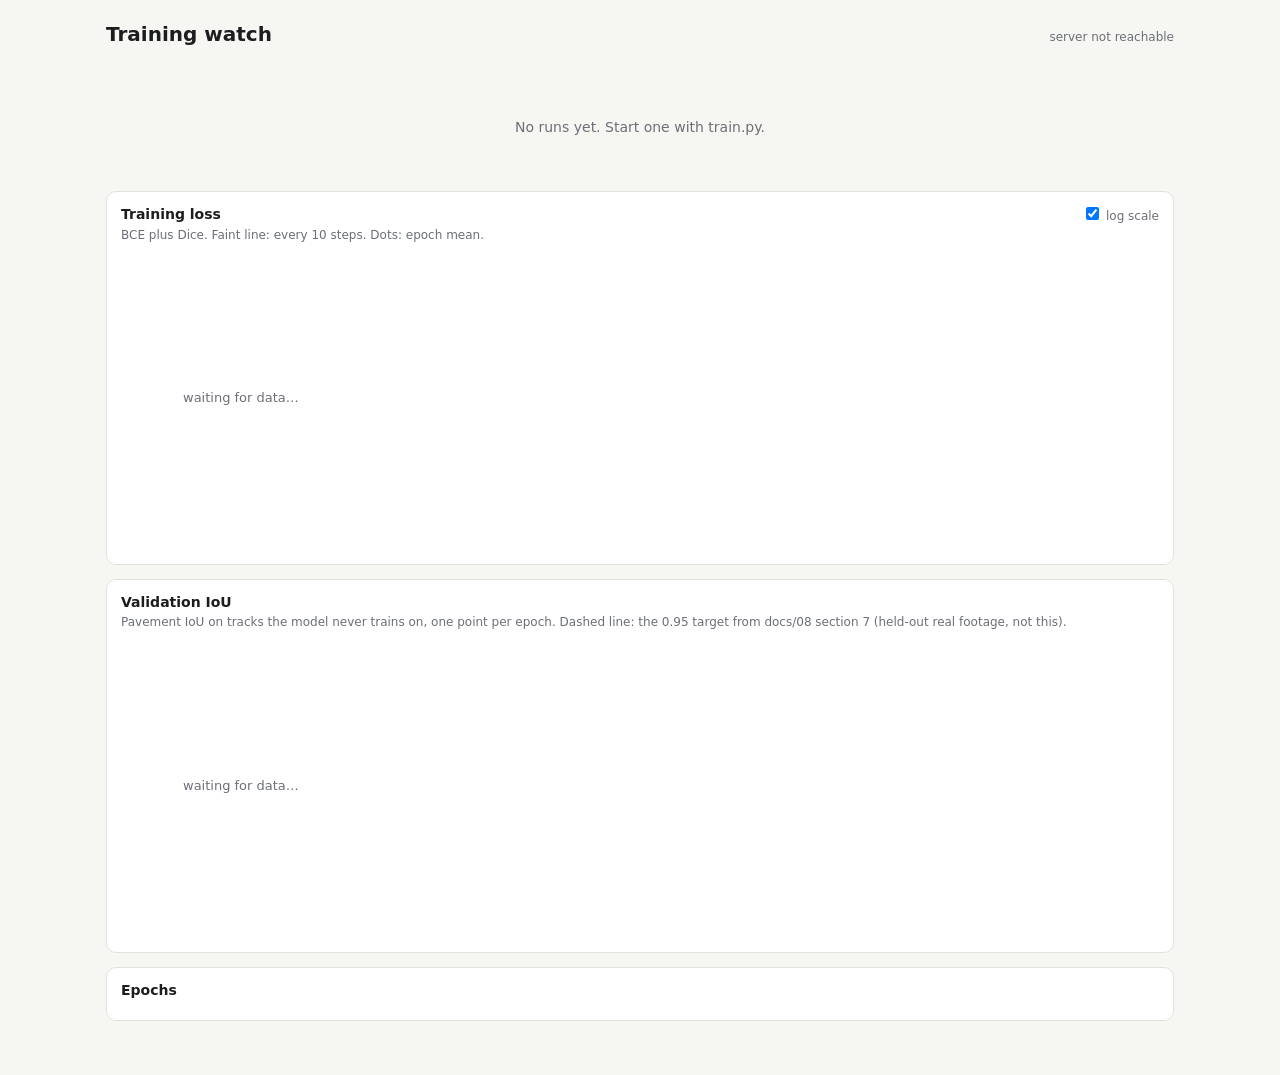
==== training/perception/web/watch.html @ 486af084 "perception: camera to edges to planner, and the first segmenter training pipeline The stack can now " ====
<!doctype html>
<html lang="en">
<head>
<meta charset="utf-8">
<meta name="viewport" content="width=device-width, initial-scale=1">
<title>Training watch</title>
<style>
:root{--bg:#f6f6f3;--panel:#fff;--ink:#1c1d1f;--mute:#6b6f76;--line:#e2e2dc;--grid:#ececE6;--c0:#2a6fdb;--c1:#d9531e;--c2:#1f9d6b;--c3:#8a4fd0;--good:#1f9d6b;--warn:#c98a00;--bad:#c2372b}
@media (prefers-color-scheme:dark){:root{--bg:#141517;--panel:#1c1e21;--ink:#ececea;--mute:#9a9ea6;--line:#2c2f34;--grid:#25282c;--c0:#6ea2ff;--c1:#ff8a5c;--c2:#4cd39b;--c3:#b98cf0;--good:#4cd39b;--warn:#e3b341;--bad:#ff7b6e}}
*{box-sizing:border-box}
body{margin:0;background:var(--bg);color:var(--ink);font:14px/1.45 system-ui,-apple-system,sans-serif}
main{max-width:1100px;margin:0 auto;padding:20px 16px 40px}
header{display:flex;flex-wrap:wrap;gap:12px;align-items:baseline;justify-content:space-between;margin-bottom:14px}
h1{font-size:20px;margin:0}
.sub{color:var(--mute);font-size:12px}
.runs{display:flex;flex-wrap:wrap;gap:8px;margin-bottom:14px}
.chip{display:flex;align-items:center;gap:7px;border:1px solid var(--line);background:var(--panel);border-radius:999px;padding:4px 12px 4px 9px;cursor:pointer;user-select:none;font-size:13px}
.chip.off{opacity:.45}
.dot{width:10px;height:10px;border-radius:50%}
.state{font-size:11px;color:var(--mute)}
.cards{display:grid;grid-template-columns:repeat(auto-fit,minmax(150px,1fr));gap:10px;margin-bottom:14px}
.card{background:var(--panel);border:1px solid var(--line);border-radius:10px;padding:10px 12px}
.card b{display:block;font-size:22px;font-variant-numeric:tabular-nums;font-weight:600}
.card span{color:var(--mute);font-size:12px}
.panel{background:var(--panel);border:1px solid var(--line);border-radius:10px;padding:12px 14px;margin-bottom:14px}
.panel h2{font-size:14px;margin:0 0 2px}
.panel p{margin:0 0 8px;color:var(--mute);font-size:12px}
.tools{float:right;font-size:12px;color:var(--mute)}
.tools label{cursor:pointer}
canvas{width:100%;height:300px;display:block}
table{width:100%;border-collapse:collapse;font-variant-numeric:tabular-nums;font-size:13px}
th,td{text-align:right;padding:4px 8px;border-bottom:1px solid var(--line)}
th:first-child,td:first-child{text-align:left}
th{color:var(--mute);font-weight:500}
#tip{position:fixed;pointer-events:none;background:var(--panel);border:1px solid var(--line);border-radius:8px;padding:6px 9px;font-size:12px;box-shadow:0 4px 14px rgba(0,0,0,.15);display:none;font-variant-numeric:tabular-nums}
.empty{color:var(--mute);padding:40px 0;text-align:center}
</style>
</head>
<body>
<main>
<header><h1>Training watch</h1><div class="sub" id="stamp">connecting…</div></header>
<div class="runs" id="runs"></div>
<div class="cards" id="cards"></div>
<section class="panel">
<span class="tools"><label><input type="checkbox" id="log" checked> log scale</label></span>
<h2>Training loss</h2><p>BCE plus Dice. Faint line: every 10 steps. Dots: epoch mean.</p>
<canvas id="loss"></canvas>
</section>
<section class="panel">
<h2>Validation IoU</h2><p>Pavement IoU on tracks the model never trains on, one point per epoch. Dashed line: the 0.95 target from docs/08 section 7 (held-out real footage, not this).</p>
<canvas id="iou"></canvas>
</section>
<section class="panel"><h2>Epochs</h2><p id="tablenote"></p><table id="table"></table></section>
</main>
<div id="tip"></div>
<script>
const COLORS=['--c0','--c1','--c2','--c3'];
let runs=[],hidden=new Set(),hover=null;
const $=id=>document.getElementById(id);
const css=n=>getComputedStyle(document.documentElement).getPropertyValue(n).trim();
const fmtT=s=>s==null?'–':s<90?Math.round(s)+' s':(s/60).toFixed(1)+' min';
const colorOf=i=>css(COLORS[i%COLORS.length]);

async function poll(){
  try{
    runs=await (await fetch('/api/runs',{cache:'no-store'})).json();
    $('stamp').textContent='updated '+new Date().toLocaleTimeString();
  }catch(e){$('stamp').textContent='server not reachable';}
  render();
}
function render(){
  const chips=$('runs');chips.innerHTML='';
  runs.forEach((r,i)=>{
    const c=document.createElement('div');c.className='chip'+(hidden.has(r.name)?' off':'');
    c.innerHTML=`<span class="dot" style="background:${colorOf(i)}"></span>${r.name}<span class="state">${r.status}</span>`;
    c.onclick=()=>{hidden.has(r.name)?hidden.delete(r.name):hidden.add(r.name);render();};
    chips.append(c);
  });
  const shown=runs.filter(r=>!hidden.has(r.name));
  cards(shown.length?shown[shown.length-1]:null);
  chart($('loss'),shown,'loss');chart($('iou'),shown,'iou');table(shown);
}
function cards(r){
  const el=$('cards');
  if(!r){el.innerHTML='<div class="empty">No runs yet. Start one with train.py.</div>';return}
  const e=r.epochs,last=e[e.length-1],steps=r.steps,lastStep=steps[steps.length-1];
  const best=e.length?Math.max(...e.map(x=>x.val_iou)):null;
  const loss=lastStep?lastStep.loss:last?last.train_loss:null;
  const items=[
    [r.status,'run '+r.name],
    [e.length+' / '+(r.total_epochs??'?'),'epochs done'],
    [loss==null?'–':loss.toFixed(4),'latest training loss'],
    [last?last.val_iou.toFixed(4):'–','latest validation IoU'],
    [best==null?'–':best.toFixed(4),'best validation IoU'],
    [r.status==='running'?fmtT(r.eta_s):fmtT(last?.t),r.status==='running'?'estimated time left':'training time']
  ];
  el.innerHTML=items.map(([b,s])=>`<div class="card"><b>${b}</b><span>${s}</span></div>`).join('');
}
function table(shown){
  const r=shown[shown.length-1];
  if(!r){$('table').innerHTML='';return}
  $('tablenote').textContent=r.name+(r.parameters?' · '+(r.parameters/1e6).toFixed(2)+' M parameters · '+r.device:'');
  $('table').innerHTML='<tr><th>Epoch</th><th>Train loss</th><th>Val IoU</th><th>Elapsed</th></tr>'+
    r.epochs.slice().reverse().map(e=>`<tr><td>${e.epoch}</td><td>${e.train_loss.toFixed(4)}</td><td>${e.val_iou.toFixed(4)}</td><td>${fmtT(e.t)}</td></tr>`).join('');
}
function series(r,kind){
  if(kind==='loss'){
    const raw=r.steps.map(s=>({x:s.step,y:s.loss}));
    const ep=r.epochs.map(e=>({x:e.step??e.epoch,y:e.train_loss,epoch:e.epoch}));
    return {raw,pts:ep,xEpoch:r.epochs.length&&r.epochs[0].step==null};
  }
  return {raw:[],pts:r.epochs.map(e=>({x:e.step??e.epoch,y:e.val_iou,epoch:e.epoch}))};
}
function chart(canvas,shown,kind){
  const dpr=devicePixelRatio||1,rect=canvas.getBoundingClientRect();
  canvas.width=rect.width*dpr;canvas.height=rect.height*dpr;
  const g=canvas.getContext('2d');g.scale(dpr,dpr);
  const W=rect.width,H=rect.height,L=52,R=12,T=8,B=40;
  g.clearRect(0,0,W,H);
  const all=shown.map((r,i)=>({r,i,s:series(r,kind)}));
  const pts=all.flatMap(a=>[...a.s.raw,...a.s.pts]);
  if(!pts.length){g.fillStyle=css('--mute');g.font='13px system-ui';g.fillText('waiting for data…',L+10,H/2);return}
  // x is epochs when a run only has the log; otherwise steps. Normalise per run to epochs.
  const xs=a=>{const per=a.r.args?.tracks?Math.floor(a.r.args.tracks*a.r.args.frames/a.r.args.batch):null;
    return p=>a.s.xEpoch||!per?p.x:p.x/per;};
  let xmax=0,ymin=Infinity,ymax=-Infinity;
  const log=kind==='loss'&&$('log').checked;
  const ty=v=>log?Math.log10(Math.max(v,1e-4)):v;
  all.forEach(a=>{const f=xs(a);[...a.s.raw,...a.s.pts].forEach(p=>{xmax=Math.max(xmax,f(p));ymin=Math.min(ymin,ty(p.y));ymax=Math.max(ymax,ty(p.y));});});
  if(kind==='iou'){ymin=Math.min(ymin,0.9);ymax=Math.max(ymax,0.96);}
  const pad=(ymax-ymin)*0.08||0.05;ymin-=pad;ymax+=pad;
  xmax=Math.max(xmax,1);
  const X=v=>L+v/xmax*(W-L-R),Y=v=>T+(1-(ty(v)-ymin)/(ymax-ymin))*(H-T-B);
  g.font='11px system-ui';g.textBaseline='middle';
  // grid
  const ticks=5;
  for(let k=0;k<=ticks;k++){
    const v=ymin+(ymax-ymin)*k/ticks,py=T+(1-k/ticks)*(H-T-B);
    g.strokeStyle=css('--grid');g.beginPath();g.moveTo(L,py);g.lineTo(W-R,py);g.stroke();
    g.fillStyle=css('--mute');g.textAlign='right';
    g.fillText(log?Math.pow(10,v).toFixed(3):v.toFixed(3),L-6,py);
  }
  g.textAlign='center';g.textBaseline='top';
  const xt=Math.min(Math.ceil(xmax),12);
  for(let k=0;k<=xt;k++){const v=xmax*k/xt;g.fillStyle=css('--mute');g.fillText(v.toFixed(v%1?1:0),X(v),H-B+7);}
  g.fillStyle=css('--mute');g.fillText('epoch',(L+W-R)/2,H-16);
  if(kind==='iou'&&0.95>=ymin&&0.95<=ymax){
    g.setLineDash([5,4]);g.strokeStyle=css('--mute');g.beginPath();g.moveTo(L,Y(0.95));g.lineTo(W-R,Y(0.95));g.stroke();g.setLineDash([]);
  }
  const hits=[];
  all.forEach(a=>{
    const f=xs(a),col=colorOf(a.i);
    if(a.s.raw.length){
      g.strokeStyle=col;g.globalAlpha=.28;g.lineWidth=1;g.beginPath();
      a.s.raw.forEach((p,k)=>k?g.lineTo(X(f(p)),Y(p.y)):g.moveTo(X(f(p)),Y(p.y)));g.stroke();g.globalAlpha=1;
    }
    g.strokeStyle=col;g.lineWidth=2;g.beginPath();
    a.s.pts.forEach((p,k)=>k?g.lineTo(X(f(p)),Y(p.y)):g.moveTo(X(f(p)),Y(p.y)));g.stroke();
    g.fillStyle=col;
    a.s.pts.forEach(p=>{g.beginPath();g.arc(X(f(p)),Y(p.y),3.5,0,7);g.fill();hits.push({px:X(f(p)),py:Y(p.y),p,name:a.r.name,col});});
  });
  canvas._hits=hits;
  if(hover&&hover.canvas===canvas){
    const h=hover.hit;g.strokeStyle=h.col;g.lineWidth=2;g.beginPath();g.arc(h.px,h.py,6.5,0,7);g.stroke();
  }
}
for(const id of ['loss','iou']){
  const c=$(id);
  c.addEventListener('mousemove',e=>{
    const r=c.getBoundingClientRect(),x=e.clientX-r.left,y=e.clientY-r.top;
    let best=null,d=1e9;(c._hits||[]).forEach(h=>{const dd=Math.hypot(h.px-x,h.py-y);if(dd<d){d=dd;best=h}});
    const tip=$('tip');
    if(best&&d<28){
      hover={canvas:c,hit:best};
      tip.style.display='block';tip.style.left=e.clientX+14+'px';tip.style.top=e.clientY+14+'px';
      tip.innerHTML=`<b>${best.name}</b> · epoch ${best.p.epoch}<br>${id==='loss'?'train loss':'val IoU'} ${best.p.y.toFixed(4)}`;
    }else{hover=null;tip.style.display='none';}
    render();
  });
  c.addEventListener('mouseleave',()=>{hover=null;$('tip').style.display='none';render();});
}
$('log').onchange=render;
addEventListener('resize',render);
poll();setInterval(poll,3000);
</script>
</body>
</html>
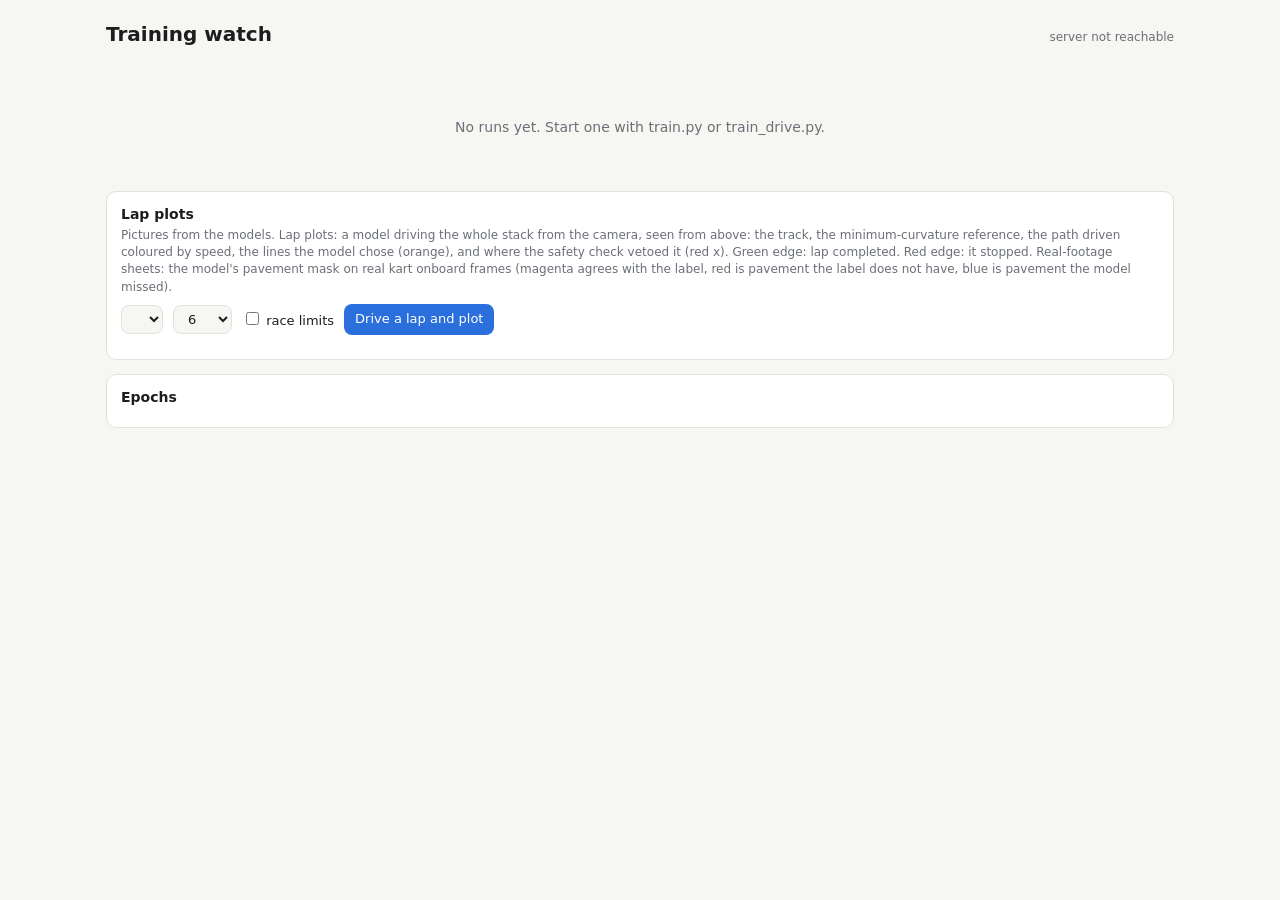
==== commit 320106d8: "perception: a driving model, DAgger, a lap-time search, and real-footage tooling DriveNet adds a dri" ====
--- a/training/perception/web/watch.html
+++ b/training/perception/web/watch.html
@@ -5,8 +5,8 @@
 <meta name="viewport" content="width=device-width, initial-scale=1">
 <title>Training watch</title>
 <style>
-:root{--bg:#f6f6f3;--panel:#fff;--ink:#1c1d1f;--mute:#6b6f76;--line:#e2e2dc;--grid:#ececE6;--c0:#2a6fdb;--c1:#d9531e;--c2:#1f9d6b;--c3:#8a4fd0;--good:#1f9d6b;--warn:#c98a00;--bad:#c2372b}
-@media (prefers-color-scheme:dark){:root{--bg:#141517;--panel:#1c1e21;--ink:#ececea;--mute:#9a9ea6;--line:#2c2f34;--grid:#25282c;--c0:#6ea2ff;--c1:#ff8a5c;--c2:#4cd39b;--c3:#b98cf0;--good:#4cd39b;--warn:#e3b341;--bad:#ff7b6e}}
+:root{--bg:#f6f6f3;--panel:#fff;--ink:#1c1d1f;--mute:#6b6f76;--line:#e2e2dc;--grid:#ececE6;--c0:#2a6fdb;--c1:#d9531e;--c2:#1f9d6b;--c3:#8a4fd0;--c4:#c98a00;--good:#1f9d6b;--warn:#c98a00;--bad:#c2372b}
+@media (prefers-color-scheme:dark){:root{--bg:#141517;--panel:#1c1e21;--ink:#ececea;--mute:#9a9ea6;--line:#2c2f34;--grid:#25282c;--c0:#6ea2ff;--c1:#ff8a5c;--c2:#4cd39b;--c3:#b98cf0;--c4:#e3b341;--good:#4cd39b;--warn:#e3b341;--bad:#ff7b6e}}
 *{box-sizing:border-box}
 body{margin:0;background:var(--bg);color:var(--ink);font:14px/1.45 system-ui,-apple-system,sans-serif}
 main{max-width:1100px;margin:0 auto;padding:20px 16px 40px}
@@ -22,18 +22,32 @@
 .card{background:var(--panel);border:1px solid var(--line);border-radius:10px;padding:10px 12px}
 .card b{display:block;font-size:22px;font-variant-numeric:tabular-nums;font-weight:600}
 .card span{color:var(--mute);font-size:12px}
+.grid2{display:grid;grid-template-columns:repeat(auto-fit,minmax(480px,1fr));gap:14px}
 .panel{background:var(--panel);border:1px solid var(--line);border-radius:10px;padding:12px 14px;margin-bottom:14px}
 .panel h2{font-size:14px;margin:0 0 2px}
 .panel p{margin:0 0 8px;color:var(--mute);font-size:12px}
 .tools{float:right;font-size:12px;color:var(--mute)}
 .tools label{cursor:pointer}
-canvas{width:100%;height:300px;display:block}
+canvas{width:100%;height:240px;display:block}
 table{width:100%;border-collapse:collapse;font-variant-numeric:tabular-nums;font-size:13px}
 th,td{text-align:right;padding:4px 8px;border-bottom:1px solid var(--line)}
 th:first-child,td:first-child{text-align:left}
 th{color:var(--mute);font-weight:500}
 #tip{position:fixed;pointer-events:none;background:var(--panel);border:1px solid var(--line);border-radius:8px;padding:6px 9px;font-size:12px;box-shadow:0 4px 14px rgba(0,0,0,.15);display:none;font-variant-numeric:tabular-nums}
 .empty{color:var(--mute);padding:40px 0;text-align:center}
+.drive{display:flex;flex-wrap:wrap;gap:10px;align-items:center;margin:4px 0 12px;font-size:13px}
+.drive select,.drive button{font:inherit;color:var(--ink);background:var(--bg);border:1px solid var(--line);border-radius:8px;padding:5px 10px}
+.drive button{cursor:pointer;background:var(--c0);color:#fff;border-color:transparent}
+.drive button:disabled{opacity:.5;cursor:default}
+.gallery{display:grid;grid-template-columns:repeat(auto-fill,minmax(300px,1fr));gap:12px}
+.shot{border:1px solid var(--line);border-radius:10px;overflow:hidden;background:var(--bg);cursor:zoom-in}
+.shot.ok{border-top:3px solid var(--good)}.shot.bad{border-top:3px solid var(--bad)}
+.shot img{width:100%;display:block;background:#d7d7d2}
+.shot div{padding:7px 10px;font-size:12px;color:var(--mute);font-variant-numeric:tabular-nums}
+.shot b{color:var(--ink);font-weight:600}
+#lightbox{position:fixed;inset:0;background:rgba(0,0,0,.85);display:none;align-items:center;justify-content:center;z-index:9;cursor:zoom-out}
+#lightbox img{max-width:94vw;max-height:94vh;border-radius:8px}
+@media (max-width:560px){.grid2{grid-template-columns:1fr}.gallery{grid-template-columns:1fr}}
 </style>
 </head>
 <body>
@@ -41,34 +55,61 @@
 <header><h1>Training watch</h1><div class="sub" id="stamp">connecting…</div></header>
 <div class="runs" id="runs"></div>
 <div class="cards" id="cards"></div>
-<section class="panel">
-<span class="tools"><label><input type="checkbox" id="log" checked> log scale</label></span>
-<h2>Training loss</h2><p>BCE plus Dice. Faint line: every 10 steps. Dots: epoch mean.</p>
-<canvas id="loss"></canvas>
+<section class="panel" id="lapsec">
+<h2>Lap plots</h2>
+<p>Pictures from the models. Lap plots: a model driving the whole stack from the camera, seen from above: the track, the minimum-curvature reference, the path driven coloured by speed, the lines the model chose (orange), and where the safety check vetoed it (red x). Green edge: lap completed. Red edge: it stopped. Real-footage sheets: the model's pavement mask on real kart onboard frames (magenta agrees with the label, red is pavement the label does not have, blue is pavement the model missed).</p>
+<div class="drive">
+<select id="plotrun"></select>
+<select id="plotcap"><option>4</option><option selected>6</option><option>8</option><option>10</option><option>12</option></select>
+<label><input type="checkbox" id="plotrace"> race limits</label>
+<button id="plotgo">Drive a lap and plot</button><span class="sub" id="plotstate"></span>
+</div>
+<div class="gallery" id="gallery"></div>
 </section>
-<section class="panel">
-<h2>Validation IoU</h2><p>Pavement IoU on tracks the model never trains on, one point per epoch. Dashed line: the 0.95 target from docs/08 section 7 (held-out real footage, not this).</p>
-<canvas id="iou"></canvas>
-</section>
+<div id="lightbox"><img id="lightimg" alt=""></div>
+<div class="grid2" id="panels"></div>
 <section class="panel"><h2>Epochs</h2><p id="tablenote"></p><table id="table"></table></section>
 </main>
 <div id="tip"></div>
 <script>
-const COLORS=['--c0','--c1','--c2','--c3'];
-let runs=[],hidden=new Set(),hover=null;
+const COLORS=['--c0','--c1','--c2','--c3','--c4'];
+// Every chart is one of these. `get` reads a value off an epoch row; `lower` marks
+// metrics where smaller is better; `refs` are dashed reference lines.
+const METRICS=[
+  {id:'lap',title:'Best lap time (s)',note:'Slowest of the two worlds (nominal kart, sloppier kart), on pavement 0.25 m narrower than the track file. Dashed: one minute.',epoch:'best_lap_s',lower:true,refs:[{y:60,label:'60 s'}]},
+  {id:'finish',title:'Candidates that finish the lap (fraction)',note:'Of each generation, how many laps complete without leaving the pavement.',epoch:'finished_fraction'},
+  {id:'clear',title:'Best line edge clearance (m)',note:'Closest the best line comes to the pavement edge, in either world. Goal: 0.25 m.',epoch:'best_clearance_m',refs:[{y:0.25,label:'goal 0.25'}]},
+  {id:'loss',title:'Training loss',note:'Faint line: every few steps. Dots: epoch mean.',steps:'loss',epoch:'train_loss',lower:true,log:true},
+  {id:'near',title:'Racing-line error, 2 to 10 m ahead (m)',note:'Mean distance from the expert line on frames never trained on. This is what steering follows. Dashed: a model that ignores the image (1.34 m).',epoch:'line_error_near_m',lower:true,refs:[{y:1.34,label:'blind 1.34'},{y:0.3,label:'target 0.3'}]},
+  {id:'far',title:'Racing-line error, 12 to 24 m ahead (m)',note:'Where the corners are and how they bend. Dashed: blind guess (6.78 m).',epoch:'line_error_far_m',lower:true,refs:[{y:6.78,label:'blind 6.78'}]},
+  {id:'speed',title:'Target-speed error (m/s)',note:'How far its speed request is from the expert. Dashed: blind guess (2.14 m/s).',epoch:'speed_error_mps',lower:true,refs:[{y:2.14,label:'blind 2.14'}]},
+  {id:'real',title:'Real-footage mask IoU (held-out videos)',note:'Pavement mask on real kart onboard frames from videos the model never trained on, against auto-labels. Dashed: the blind guess (lower part of the picture is road) scores 0.47.',epoch:'real_val_iou',refs:[{y:0.47,label:'blind 0.47'}]},
+  {id:'iou',title:'Pavement mask IoU',note:'Pavement mask on unseen frames. Dashed: 0.95.',epoch:'val_iou',refs:[{y:0.95,label:'0.95'}]},
+];
+let runs=[],hidden=new Set(),hover=null,logScale=true;
 const $=id=>document.getElementById(id);
 const css=n=>getComputedStyle(document.documentElement).getPropertyValue(n).trim();
 const fmtT=s=>s==null?'–':s<90?Math.round(s)+' s':(s/60).toFixed(1)+' min';
 const colorOf=i=>css(COLORS[i%COLORS.length]);
+const num=v=>typeof v==='number'&&isFinite(v);
 
 async function poll(){
-  try{
-    runs=await (await fetch('/api/runs',{cache:'no-store'})).json();
-    $('stamp').textContent='updated '+new Date().toLocaleTimeString();
-  }catch(e){$('stamp').textContent='server not reachable';}
+  try{runs=await (await fetch('/api/runs',{cache:'no-store'})).json();$('stamp').textContent='updated '+new Date().toLocaleTimeString();}
+  catch(e){$('stamp').textContent='server not reachable';}
   render();
 }
+function series(r,m){
+  const per=r.steps_per_epoch;
+  const raw=m.steps&&per?r.steps.filter(s=>num(s[m.steps])).map(s=>({x:s.step/per,y:s[m.steps]})):[];
+  const pts=r.epochs.filter(e=>num(e[m.epoch])).map(e=>({x:e.epoch,y:e[m.epoch],epoch:e.epoch}));
+  return {raw,pts};
+}
+let seeded=false;
 function render(){
+  if(!seeded&&runs.length){ // first load: show only runs of the kind most recently active
+    seeded=true;const newest=runs.reduce((a,b)=>b.updated_s_ago<a.updated_s_ago?b:a);
+    runs.forEach(r=>{if(r.kind!==newest.kind)hidden.add(r.name);});
+  }
   const chips=$('runs');chips.innerHTML='';
   runs.forEach((r,i)=>{
     const c=document.createElement('div');c.className='chip'+(hidden.has(r.name)?' off':'');
@@ -76,110 +117,147 @@
     c.onclick=()=>{hidden.has(r.name)?hidden.delete(r.name):hidden.add(r.name);render();};
     chips.append(c);
   });
-  const shown=runs.filter(r=>!hidden.has(r.name));
-  cards(shown.length?shown[shown.length-1]:null);
-  chart($('loss'),shown,'loss');chart($('iou'),shown,'iou');table(shown);
+  const shown=runs.map((r,i)=>({r,i})).filter(a=>!hidden.has(a.r.name));
+  const latest=shown.length?shown.map(a=>a.r).reduce((a,b)=>b.updated_s_ago<a.updated_s_ago?b:a):null;
+  cards(latest);
+  const box=$('panels');
+  const wanted=METRICS.filter(m=>shown.some(a=>series(a.r,m).pts.length||series(a.r,m).raw.length));
+  if(box.dataset.ids!==wanted.map(m=>m.id).join()){
+    box.dataset.ids=wanted.map(m=>m.id).join();
+    box.innerHTML=wanted.map(m=>`<section class="panel">${m.log?'<span class="tools"><label><input type="checkbox" class="logbox" checked> log scale</label></span>':''}<h2>${m.title}</h2><p>${m.note}</p><canvas id="c_${m.id}"></canvas></section>`).join('');
+    box.querySelectorAll('.logbox').forEach(b=>b.onchange=e=>{logScale=e.target.checked;render();});
+    wanted.forEach(m=>wire($('c_'+m.id),m));
+  }
+  wanted.forEach(m=>chart($('c_'+m.id),shown,m));
+  table(latest);
 }
 function cards(r){
   const el=$('cards');
-  if(!r){el.innerHTML='<div class="empty">No runs yet. Start one with train.py.</div>';return}
-  const e=r.epochs,last=e[e.length-1],steps=r.steps,lastStep=steps[steps.length-1];
-  const best=e.length?Math.max(...e.map(x=>x.val_iou)):null;
-  const loss=lastStep?lastStep.loss:last?last.train_loss:null;
-  const items=[
-    [r.status,'run '+r.name],
-    [e.length+' / '+(r.total_epochs??'?'),'epochs done'],
-    [loss==null?'–':loss.toFixed(4),'latest training loss'],
-    [last?last.val_iou.toFixed(4):'–','latest validation IoU'],
-    [best==null?'–':best.toFixed(4),'best validation IoU'],
-    [r.status==='running'?fmtT(r.eta_s):fmtT(last?.t),r.status==='running'?'estimated time left':'training time']
-  ];
+  if(!r){el.innerHTML='<div class="empty">No runs yet. Start one with train.py or train_drive.py.</div>';return}
+  const e=r.epochs,last=e[e.length-1],lastStep=r.steps[r.steps.length-1];
+  const items=[[r.status,'run '+r.name+(r.kind?' ('+r.kind+')':'')],[e.length+' / '+(r.total_epochs??'?'),'epochs done']];
+  if(r.kind==='optimizer'){
+    const laps=e.map(x=>x.best_lap_s).filter(num);
+    items.push([laps.length?Math.min(...laps).toFixed(1)+' s':'none yet','best lap (slowest world)'],
+               [last?Math.round(last.finished_fraction*100)+'%':'–','candidates finishing'],
+               [last&&num(last.best_clearance_m)?last.best_clearance_m.toFixed(2)+' m':'–','best edge clearance'],
+               [last?last.sigma.toFixed(2):'–','search step (sigma)']);
+  }else if(r.kind==='drive'){
+    const bestNear=e.length?Math.min(...e.map(x=>x.line_error_near_m)):null;
+    items.push([last?last.line_error_near_m.toFixed(2)+' m':'–','line error near (latest)'],
+               [bestNear==null?'–':bestNear.toFixed(2)+' m','best line error near'],
+               [last?last.line_error_far_m.toFixed(2)+' m':'–','line error far'],
+               [last?last.speed_error_mps.toFixed(2)+' m/s':'–','speed error']);
+  }else{
+    const loss=lastStep?lastStep.loss:last?last.train_loss:null,best=e.length?Math.max(...e.map(x=>x.val_iou)):null;
+    items.push([loss==null?'–':loss.toFixed(4),'latest training loss'],[last?last.val_iou.toFixed(4):'–','latest validation IoU'],[best==null?'–':best.toFixed(4),'best validation IoU']);
+  }
+  items.push([r.status==='running'?fmtT(r.eta_s):fmtT(last?.t),r.status==='running'?'estimated time left':'training time']);
   el.innerHTML=items.map(([b,s])=>`<div class="card"><b>${b}</b><span>${s}</span></div>`).join('');
 }
-function table(shown){
-  const r=shown[shown.length-1];
+function table(r){
   if(!r){$('table').innerHTML='';return}
-  $('tablenote').textContent=r.name+(r.parameters?' · '+(r.parameters/1e6).toFixed(2)+' M parameters · '+r.device:'');
-  $('table').innerHTML='<tr><th>Epoch</th><th>Train loss</th><th>Val IoU</th><th>Elapsed</th></tr>'+
-    r.epochs.slice().reverse().map(e=>`<tr><td>${e.epoch}</td><td>${e.train_loss.toFixed(4)}</td><td>${e.val_iou.toFixed(4)}</td><td>${fmtT(e.t)}</td></tr>`).join('');
-}
-function series(r,kind){
-  if(kind==='loss'){
-    const raw=r.steps.map(s=>({x:s.step,y:s.loss}));
-    const ep=r.epochs.map(e=>({x:e.step??e.epoch,y:e.train_loss,epoch:e.epoch}));
-    return {raw,pts:ep,xEpoch:r.epochs.length&&r.epochs[0].step==null};
-  }
-  return {raw:[],pts:r.epochs.map(e=>({x:e.step??e.epoch,y:e.val_iou,epoch:e.epoch}))};
-}
-function chart(canvas,shown,kind){
+  const a=r.args||{},bits=[];
+  if(r.parameters)bits.push((r.parameters/1e6).toFixed(2)+' M parameters');
+  if(r.device)bits.push(r.device);
+  if(a.fine==='True'||a.fine===true)bits.push('fine driving head');
+  if(a.corner_weight&&+a.corner_weight>0)bits.push('corner weight '+a.corner_weight);
+  if(a.init&&a.init!=='None')bits.push('init '+String(a.init).split('/').slice(-2).join('/'));
+  $('tablenote').textContent=r.name+(bits.length?' · '+bits.join(' · '):'');
+  const cols=r.kind==='optimizer'
+    ?[['Generation','epoch',0],['Best lap (s)','best_lap_s',2],['Finishing','finished_fraction',2],['Clearance (m)','best_clearance_m',2],['Sigma','sigma',2],['Elapsed','t','t']]
+    :r.kind==='drive'
+    ?[['Epoch','epoch',0],['Train loss','train_loss',3],['Line near (m)','line_error_near_m',2],['Line far (m)','line_error_far_m',2],['Speed (m/s)','speed_error_mps',2],['Mask IoU','val_iou',3],['Elapsed','t','t']]
+    :[['Epoch','epoch',0],['Train loss','train_loss',4],['Val IoU','val_iou',4],['Elapsed','t','t']];
+  const cell=(e,[,k,d])=>d==='t'?fmtT(e[k]):num(e[k])?(+e[k]).toFixed(d):'–';
+  $('table').innerHTML='<tr>'+cols.map(c=>`<th>${c[0]}</th>`).join('')+'</tr>'+
+    r.epochs.slice().reverse().map(e=>'<tr>'+cols.map(c=>`<td>${cell(e,c)}</td>`).join('')+'</tr>').join('');
+}
+function chart(canvas,shown,m){
   const dpr=devicePixelRatio||1,rect=canvas.getBoundingClientRect();
   canvas.width=rect.width*dpr;canvas.height=rect.height*dpr;
   const g=canvas.getContext('2d');g.scale(dpr,dpr);
-  const W=rect.width,H=rect.height,L=52,R=12,T=8,B=40;
+  const W=rect.width,H=rect.height,L=52,R=12,T=8,B=36;
   g.clearRect(0,0,W,H);
-  const all=shown.map((r,i)=>({r,i,s:series(r,kind)}));
+  const all=shown.map(a=>({r:a.r,i:a.i,s:series(a.r,m)}));
   const pts=all.flatMap(a=>[...a.s.raw,...a.s.pts]);
   if(!pts.length){g.fillStyle=css('--mute');g.font='13px system-ui';g.fillText('waiting for data…',L+10,H/2);return}
-  // x is epochs when a run only has the log; otherwise steps. Normalise per run to epochs.
-  const xs=a=>{const per=a.r.args?.tracks?Math.floor(a.r.args.tracks*a.r.args.frames/a.r.args.batch):null;
-    return p=>a.s.xEpoch||!per?p.x:p.x/per;};
-  let xmax=0,ymin=Infinity,ymax=-Infinity;
-  const log=kind==='loss'&&$('log').checked;
+  const log=!!m.log&&logScale;
   const ty=v=>log?Math.log10(Math.max(v,1e-4)):v;
-  all.forEach(a=>{const f=xs(a);[...a.s.raw,...a.s.pts].forEach(p=>{xmax=Math.max(xmax,f(p));ymin=Math.min(ymin,ty(p.y));ymax=Math.max(ymax,ty(p.y));});});
-  if(kind==='iou'){ymin=Math.min(ymin,0.9);ymax=Math.max(ymax,0.96);}
+  let xmax=1,ymin=Infinity,ymax=-Infinity;
+  pts.forEach(p=>{xmax=Math.max(xmax,p.x);ymin=Math.min(ymin,ty(p.y));ymax=Math.max(ymax,ty(p.y));});
+  (m.refs||[]).forEach(f=>{ // include a reference only when it is within reach of the data
+    const v=ty(f.y);if(v<=ymax+(ymax-ymin)*1.5+0.5&&v>=ymin-(ymax-ymin)*1.5-0.5){ymin=Math.min(ymin,v);ymax=Math.max(ymax,v);}
+  });
   const pad=(ymax-ymin)*0.08||0.05;ymin-=pad;ymax+=pad;
-  xmax=Math.max(xmax,1);
   const X=v=>L+v/xmax*(W-L-R),Y=v=>T+(1-(ty(v)-ymin)/(ymax-ymin))*(H-T-B);
   g.font='11px system-ui';g.textBaseline='middle';
-  // grid
-  const ticks=5;
-  for(let k=0;k<=ticks;k++){
-    const v=ymin+(ymax-ymin)*k/ticks,py=T+(1-k/ticks)*(H-T-B);
+  for(let k=0;k<=4;k++){
+    const v=ymin+(ymax-ymin)*k/4,py=T+(1-k/4)*(H-T-B);
     g.strokeStyle=css('--grid');g.beginPath();g.moveTo(L,py);g.lineTo(W-R,py);g.stroke();
-    g.fillStyle=css('--mute');g.textAlign='right';
-    g.fillText(log?Math.pow(10,v).toFixed(3):v.toFixed(3),L-6,py);
+    g.fillStyle=css('--mute');g.textAlign='right';g.fillText((log?Math.pow(10,v):v).toFixed(log?3:2),L-6,py);
   }
   g.textAlign='center';g.textBaseline='top';
   const xt=Math.min(Math.ceil(xmax),12);
-  for(let k=0;k<=xt;k++){const v=xmax*k/xt;g.fillStyle=css('--mute');g.fillText(v.toFixed(v%1?1:0),X(v),H-B+7);}
-  g.fillStyle=css('--mute');g.fillText('epoch',(L+W-R)/2,H-16);
-  if(kind==='iou'&&0.95>=ymin&&0.95<=ymax){
-    g.setLineDash([5,4]);g.strokeStyle=css('--mute');g.beginPath();g.moveTo(L,Y(0.95));g.lineTo(W-R,Y(0.95));g.stroke();g.setLineDash([]);
-  }
+  for(let k=0;k<=xt;k++){const v=xmax*k/xt;g.fillStyle=css('--mute');g.fillText(v.toFixed(v%1?1:0),X(v),H-B+6);}
+  g.fillText('epoch',(L+W-R)/2,H-15);
+  (m.refs||[]).forEach(f=>{
+    const py=Y(f.y);if(py<T||py>H-B)return;
+    g.setLineDash([5,4]);g.strokeStyle=css('--mute');g.beginPath();g.moveTo(L,py);g.lineTo(W-R,py);g.stroke();g.setLineDash([]);
+    g.fillStyle=css('--mute');g.textAlign='right';g.textBaseline='bottom';g.fillText(f.label,W-R-4,py-2);g.textBaseline='top';
+  });
   const hits=[];
   all.forEach(a=>{
-    const f=xs(a),col=colorOf(a.i);
-    if(a.s.raw.length){
-      g.strokeStyle=col;g.globalAlpha=.28;g.lineWidth=1;g.beginPath();
-      a.s.raw.forEach((p,k)=>k?g.lineTo(X(f(p)),Y(p.y)):g.moveTo(X(f(p)),Y(p.y)));g.stroke();g.globalAlpha=1;
-    }
+    const col=colorOf(a.i);
+    if(a.s.raw.length){g.strokeStyle=col;g.globalAlpha=.28;g.lineWidth=1;g.beginPath();
+      a.s.raw.forEach((p,k)=>k?g.lineTo(X(p.x),Y(p.y)):g.moveTo(X(p.x),Y(p.y)));g.stroke();g.globalAlpha=1;}
     g.strokeStyle=col;g.lineWidth=2;g.beginPath();
-    a.s.pts.forEach((p,k)=>k?g.lineTo(X(f(p)),Y(p.y)):g.moveTo(X(f(p)),Y(p.y)));g.stroke();
+    a.s.pts.forEach((p,k)=>k?g.lineTo(X(p.x),Y(p.y)):g.moveTo(X(p.x),Y(p.y)));g.stroke();
     g.fillStyle=col;
-    a.s.pts.forEach(p=>{g.beginPath();g.arc(X(f(p)),Y(p.y),3.5,0,7);g.fill();hits.push({px:X(f(p)),py:Y(p.y),p,name:a.r.name,col});});
+    a.s.pts.forEach(p=>{g.beginPath();g.arc(X(p.x),Y(p.y),3.5,0,7);g.fill();hits.push({px:X(p.x),py:Y(p.y),p,name:a.r.name,col});});
   });
   canvas._hits=hits;
-  if(hover&&hover.canvas===canvas){
-    const h=hover.hit;g.strokeStyle=h.col;g.lineWidth=2;g.beginPath();g.arc(h.px,h.py,6.5,0,7);g.stroke();
-  }
-}
-for(const id of ['loss','iou']){
-  const c=$(id);
+  if(hover&&hover.canvas===canvas){const h=hover.hit;g.strokeStyle=h.col;g.lineWidth=2;g.beginPath();g.arc(h.px,h.py,6.5,0,7);g.stroke();}
+}
+function wire(c,m){
   c.addEventListener('mousemove',e=>{
     const r=c.getBoundingClientRect(),x=e.clientX-r.left,y=e.clientY-r.top;
     let best=null,d=1e9;(c._hits||[]).forEach(h=>{const dd=Math.hypot(h.px-x,h.py-y);if(dd<d){d=dd;best=h}});
     const tip=$('tip');
-    if(best&&d<28){
-      hover={canvas:c,hit:best};
-      tip.style.display='block';tip.style.left=e.clientX+14+'px';tip.style.top=e.clientY+14+'px';
-      tip.innerHTML=`<b>${best.name}</b> · epoch ${best.p.epoch}<br>${id==='loss'?'train loss':'val IoU'} ${best.p.y.toFixed(4)}`;
-    }else{hover=null;tip.style.display='none';}
-    render();
+    if(best&&d<28){hover={canvas:c,hit:best};tip.style.display='block';tip.style.left=e.clientX+14+'px';tip.style.top=e.clientY+14+'px';
+      tip.innerHTML=`<b>${best.name}</b> · epoch ${best.p.epoch}<br>${m.title.split(' (')[0]} ${best.p.y.toFixed(4)}`;}
+    else{hover=null;tip.style.display='none';}
+    chart(c,runs.map((r,i)=>({r,i})).filter(a=>!hidden.has(a.r.name)),m);
   });
   c.addEventListener('mouseleave',()=>{hover=null;$('tip').style.display='none';render();});
 }
-$('log').onchange=render;
+
+// ---- lap plots
+let plotsSeen='';
+async function pollPlots(){
+  let d;try{d=await (await fetch('/api/plots',{cache:'no-store'})).json();}catch(e){return}
+  const sel=$('plotrun');
+  if(sel.dataset.opts!==d.options.join()){const keep=sel.value;sel.dataset.opts=d.options.join();
+    sel.innerHTML=d.options.map(o=>`<option>${o}</option>`).join('');if(d.options.includes(keep))sel.value=keep;
+    else if(d.options.length>1)sel.value=d.options[d.options.length-2];}
+  const j=d.job;$('plotgo').disabled=j.running;
+  $('plotstate').textContent=j.running?`drawing ${j.label}… ${Math.round(j.elapsed_s)} s`:j.failed?'the last lap failed to draw':'';
+  const sig=d.plots.map(p=>p.file).join();
+  if(sig!==plotsSeen){plotsSeen=sig;
+    $('gallery').innerHTML=d.plots.map(p=>{
+      const cap=p.cap!=null?`cap ${p.cap} m/s`:'';
+      const line=p.detail?p.detail:p.verdict?`${p.verdict} · ${p.progress_m.toFixed(0)} m · ${p.time_s.toFixed(1)} s · clearance ${p.clearance_m.toFixed(2)} m`:'';
+      return `<div class="shot ${p.passed?'ok':'bad'}" data-src="/plots/${p.file}"><img loading="lazy" src="/plots/${p.file}" alt="${p.title||p.file}"><div><b>${p.title||p.file}</b> · ${cap}${p.race_limits?' · race limits':''}<br>${line}<br>${new Date(p.made*1000).toLocaleString()}</div></div>`;}).join('')||'<div class="empty">No lap plots yet. Pick a model and press the button.</div>';
+    $('gallery').querySelectorAll('.shot').forEach(el=>el.onclick=()=>{$('lightimg').src=el.dataset.src;$('lightbox').style.display='flex';});}
+}
+$('lightbox').onclick=()=>{$('lightbox').style.display='none';};
+$('plotgo').onclick=async()=>{
+  $('plotstate').textContent='starting…';
+  const r=await (await fetch('/api/plot',{method:'POST',headers:{'Content-Type':'application/json'},
+    body:JSON.stringify({run:$('plotrun').value,cap:+$('plotcap').value,race:$('plotrace').checked})})).json();
+  if(r.error)$('plotstate').textContent=r.error;pollPlots();
+};
+pollPlots();setInterval(pollPlots,3000);
 addEventListener('resize',render);
 poll();setInterval(poll,3000);
 </script>
